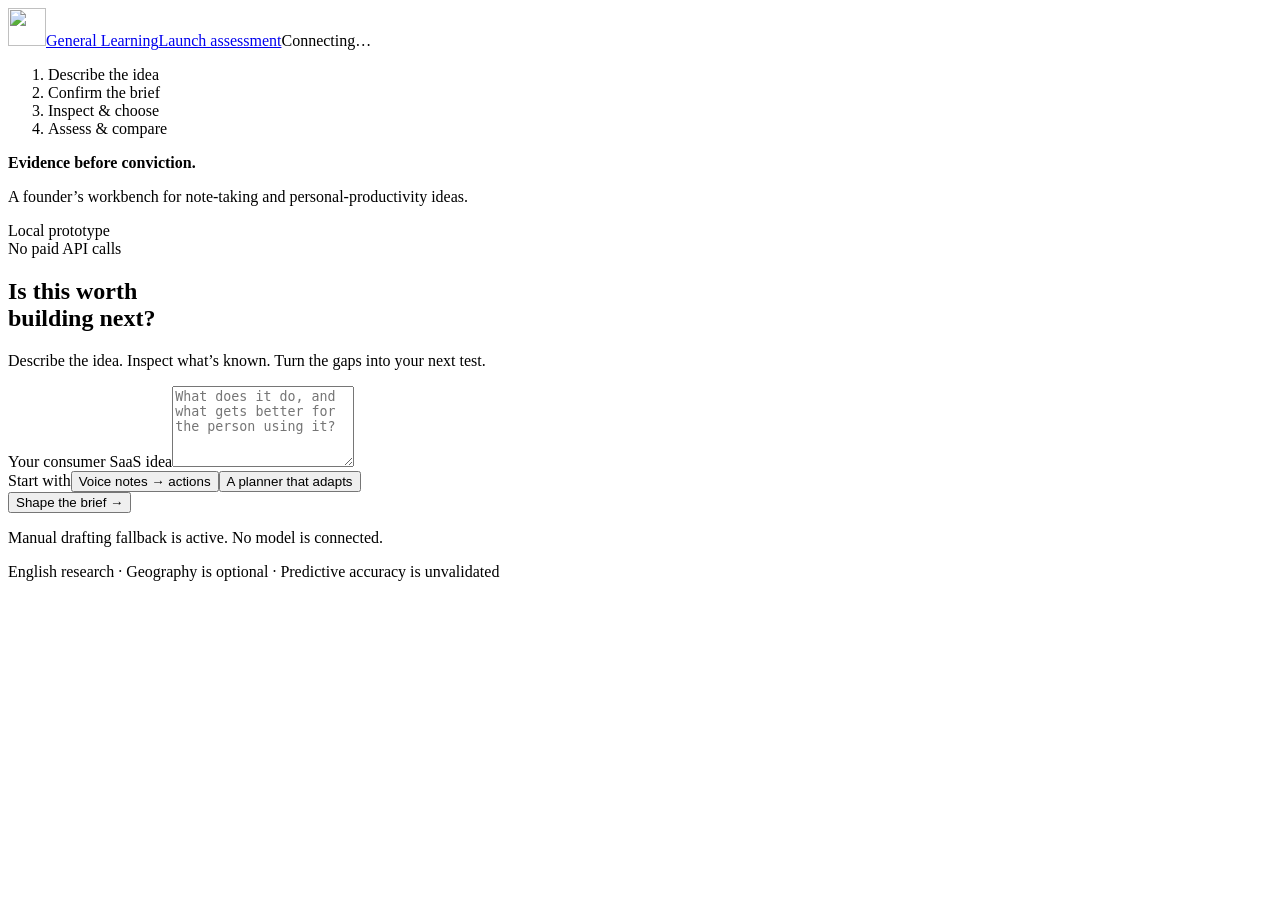
==== product/prototype/static/index.html @ f39014a6 "Build local launch-assessment fallback prototype" ====
<!doctype html>
<html lang="en">
<head><meta charset="utf-8"><meta name="viewport" content="width=device-width,initial-scale=1"><title>Launch assessment · General Learning</title><link rel="icon" href="/logo.svg" type="image/svg+xml"><link rel="stylesheet" href="/style.css"><script src="/app.js" defer></script></head>
<body>
<header><a class="brand" href="/"><img src="/logo.svg" width="38" height="38" alt=""><span>General Learning<span class="brand-sub">Launch assessment</span></span></a><span id="connection" class="meta">Connecting…</span></header>
<div class="workspace">
<aside><nav aria-label="Assessment progress"><ol><li id="nav-intake" aria-current="step">Describe the idea</li><li id="nav-brief">Confirm the brief</li><li id="nav-audiences">Inspect & choose</li><li id="nav-report">Assess & compare</li></ol></nav><div class="aside-note"><strong>Evidence before conviction.</strong><p>A founder’s workbench for note-taking and personal-productivity ideas.</p><p>Local prototype<br>No paid API calls</p></div></aside>
<main>
<div id="notice" role="status" aria-live="polite" hidden></div>
<section id="intake"><div class="intro"><h1>Is this worth<br>building next?</h1><p>Describe the idea. Inspect what’s known. Turn the gaps into your next test.</p></div><form id="intake-form"><label for="description">Your consumer SaaS idea</label><textarea id="description" rows="5" required maxlength="5000" placeholder="What does it do, and what gets better for the person using it?"></textarea><div class="examples"><span>Start with</span><button type="button" id="example-notes" class="text-button">Voice notes → actions</button><button type="button" id="example-tasks" class="text-button">A planner that adapts</button></div><button type="submit" class="primary">Shape the brief <span>→</span></button><p class="meta">Manual drafting fallback is active. No model is connected.</p></form><div id="saved-runs" hidden><h2>Saved assessments</h2><p class="meta">Replay earlier evidence and stress tests. No fresh research is implied.</p><div id="saved-list"></div></div></section>
<section id="brief" hidden><div class="section-heading"><h1>Make the brief yours.</h1><p>Research starts only after you confirm these details.</p></div><p class="notice-inline">No LLM connected. Your description is preserved below. Add the problem and refine the benefit.</p><form id="brief-form"><label for="brief-description">Product description</label><textarea id="brief-description" rows="3" required maxlength="5000"></textarea><div class="columns"><div><label for="brief-problem">Problem it solves</label><textarea id="brief-problem" rows="3" required maxlength="5000" placeholder="What happens today that someone wants to change?"></textarea></div><div><label for="brief-benefit">Core benefit</label><textarea id="brief-benefit" rows="3" required maxlength="5000"></textarea></div></div><div class="columns"><div><label for="brief-geography">Launch geography <span class="meta">optional</span></label><input id="brief-geography" maxlength="5000" placeholder="Unknown until specified"></div><div><label for="brief-alternatives">Known alternatives <span class="meta">optional</span></label><input id="brief-alternatives" maxlength="5000" placeholder="Current tools or workarounds"></div></div><label for="brief-channel">Acquisition channel <span class="meta">optional</span></label><input id="brief-channel" maxlength="5000" placeholder="Unknown until specified"><label class="check"><input type="checkbox" id="offline"> Work offline (no sources will be retrieved)</label><p class="meta">Live mode checks a small catalogue of official product pages. Open-web search and independent customer research are not connected.</p><div class="actions"><button type="submit" class="primary">Confirm brief & inspect sources →</button><button type="button" id="back-intake" class="secondary">Back</button></div></form></section>
<section id="audiences" hidden><div class="section-heading"><h1>Who feels the problem?</h1><p>Review the source material, then choose up to three needs to investigate.</p></div><div id="research-summary"></div><details id="evidence-disclosure"><summary>Inspect sources and research gaps</summary><div id="evidence-before"></div></details><form id="audience-form"><h2>Audience hypotheses</h2><p class="meta">Suggested by category rules, not discovered from customer data. Edit these to reflect your judgement. Clear both fields to remove a group.</p><div id="audience-fields"></div><details><summary>Add explicit quant inputs <span class="meta">optional</span></summary><p>Leave unsupported factors blank. Every supplied value needs a reason. These entries are labelled founder assumptions, not observations.</p><div id="factor-fields" class="factor-inputs"></div></details><div class="actions"><button type="submit" class="primary">Confirm audiences & run assessment →</button><button type="button" id="back-brief" class="secondary">Edit brief</button></div><p class="meta">Runs six independent, authored stress tests. This fallback is not MiroFish and does not simulate real customers.</p></form></section>
<section id="report" hidden><div class="report-top"><div><h1>Your launch assessment.</h1><p id="report-proposition"></p></div><div class="report-tools"><button id="save-run" class="secondary">Save run</button><button id="export" class="secondary">Export JSON</button></div></div><div id="report-overview"></div><div class="tabs" role="tablist" aria-label="Report sections"><button role="tab" id="tab-outlook" aria-selected="true" aria-controls="panel-outlook" data-tab="outlook">Outlook</button><button role="tab" id="tab-evidence" aria-selected="false" aria-controls="panel-evidence" data-tab="evidence">Evidence</button><button role="tab" id="tab-reactions" aria-selected="false" aria-controls="panel-reactions" data-tab="reactions">Stress tests</button><button role="tab" id="tab-scenario" aria-selected="false" aria-controls="panel-scenario" data-tab="scenario">Compare</button></div><div id="panel-outlook" role="tabpanel" aria-labelledby="tab-outlook"></div><div id="panel-evidence" role="tabpanel" aria-labelledby="tab-evidence" hidden></div><div id="panel-reactions" role="tabpanel" aria-labelledby="tab-reactions" hidden></div><div id="panel-scenario" role="tabpanel" aria-labelledby="tab-scenario" hidden><h2>Change one feature proposition.</h2><p>The baseline stays intact. The comparison reuses its sources and labels your change as an assumption.</p><form id="scenario-form"><label for="scenario-benefit">Alternative core benefit</label><textarea id="scenario-benefit" rows="3" required maxlength="5000"></textarea><div class="columns"><div><label for="scenario-factor">Optional model factor to change</label><select id="scenario-factor"><option value="">Compare the proposition only</option></select></div><div><label for="scenario-value">Assumed value, 0–1</label><input id="scenario-value" type="number" min="0" max="1" step="0.01" disabled></div></div><label for="scenario-reason">Why this assumption?</label><input id="scenario-reason" maxlength="1000" placeholder="What would need to be true?"><p class="meta">Price comparisons are disabled. Existing numerical issues remain unresolved.</p><button type="submit" class="primary">Compare with baseline →</button></form><div id="comparison"></div></div><div class="actions report-bottom"><button id="new-assessment" class="secondary">Start another assessment</button><span class="meta">Session held in memory. Export to keep a copy.</span></div></section>
</main></div><footer>English research · Geography is optional · Predictive accuracy is unvalidated</footer>
</body></html>
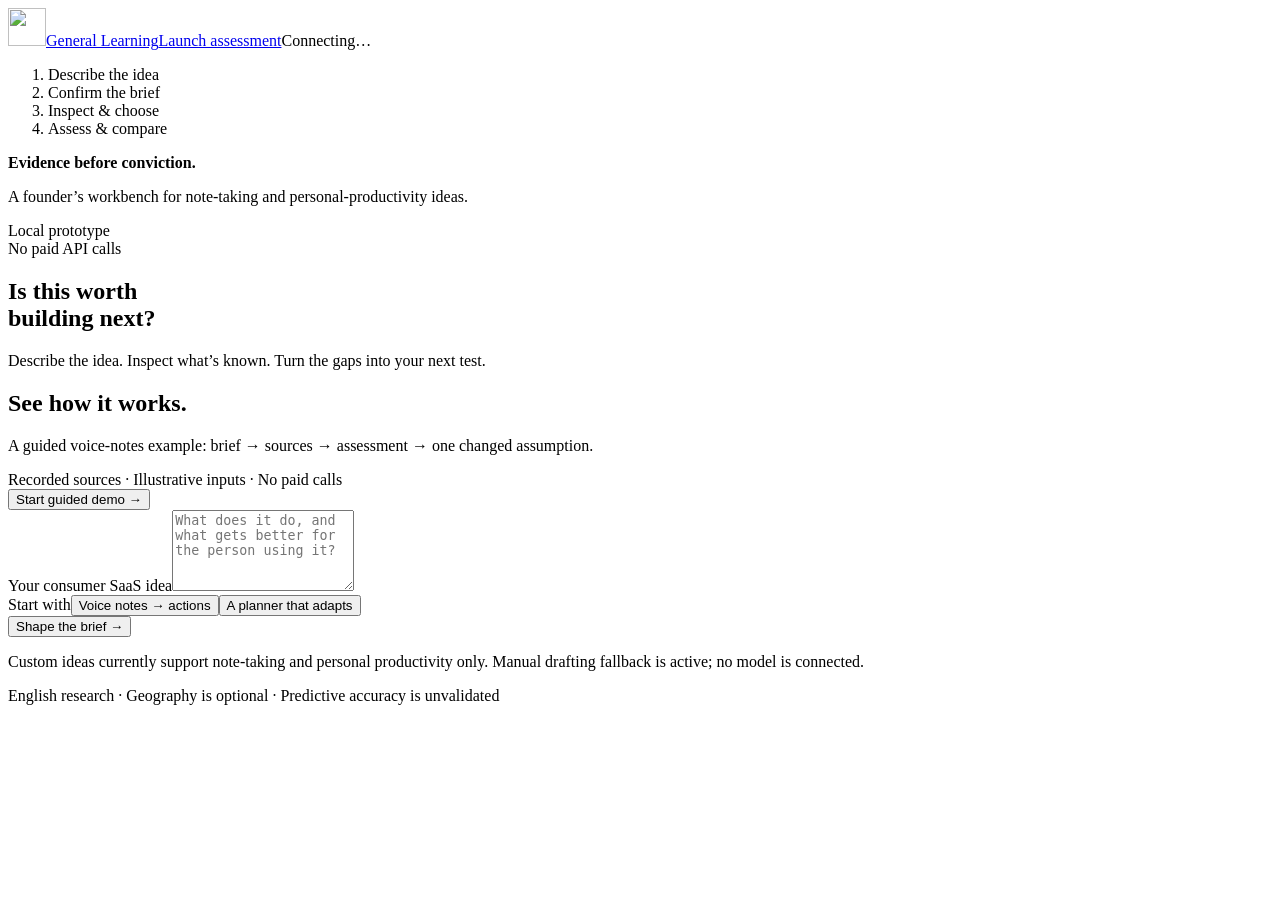
==== commit 13b2fd3b: "Repair guided demo and document teammate setup" ====
--- a/product/prototype/static/index.html
+++ b/product/prototype/static/index.html
@@ -6,10 +6,10 @@
 <div class="workspace">
 <aside><nav aria-label="Assessment progress"><ol><li id="nav-intake" aria-current="step">Describe the idea</li><li id="nav-brief">Confirm the brief</li><li id="nav-audiences">Inspect & choose</li><li id="nav-report">Assess & compare</li></ol></nav><div class="aside-note"><strong>Evidence before conviction.</strong><p>A founder’s workbench for note-taking and personal-productivity ideas.</p><p>Local prototype<br>No paid API calls</p></div></aside>
 <main>
-<div id="notice" role="status" aria-live="polite" hidden></div>
-<section id="intake"><div class="intro"><h1>Is this worth<br>building next?</h1><p>Describe the idea. Inspect what’s known. Turn the gaps into your next test.</p></div><form id="intake-form"><label for="description">Your consumer SaaS idea</label><textarea id="description" rows="5" required maxlength="5000" placeholder="What does it do, and what gets better for the person using it?"></textarea><div class="examples"><span>Start with</span><button type="button" id="example-notes" class="text-button">Voice notes → actions</button><button type="button" id="example-tasks" class="text-button">A planner that adapts</button></div><button type="submit" class="primary">Shape the brief <span>→</span></button><p class="meta">Manual drafting fallback is active. No model is connected.</p></form><div id="saved-runs" hidden><h2>Saved assessments</h2><p class="meta">Replay earlier evidence and stress tests. No fresh research is implied.</p><div id="saved-list"></div></div></section>
-<section id="brief" hidden><div class="section-heading"><h1>Make the brief yours.</h1><p>Research starts only after you confirm these details.</p></div><p class="notice-inline">No LLM connected. Your description is preserved below. Add the problem and refine the benefit.</p><form id="brief-form"><label for="brief-description">Product description</label><textarea id="brief-description" rows="3" required maxlength="5000"></textarea><div class="columns"><div><label for="brief-problem">Problem it solves</label><textarea id="brief-problem" rows="3" required maxlength="5000" placeholder="What happens today that someone wants to change?"></textarea></div><div><label for="brief-benefit">Core benefit</label><textarea id="brief-benefit" rows="3" required maxlength="5000"></textarea></div></div><div class="columns"><div><label for="brief-geography">Launch geography <span class="meta">optional</span></label><input id="brief-geography" maxlength="5000" placeholder="Unknown until specified"></div><div><label for="brief-alternatives">Known alternatives <span class="meta">optional</span></label><input id="brief-alternatives" maxlength="5000" placeholder="Current tools or workarounds"></div></div><label for="brief-channel">Acquisition channel <span class="meta">optional</span></label><input id="brief-channel" maxlength="5000" placeholder="Unknown until specified"><label class="check"><input type="checkbox" id="offline"> Work offline (no sources will be retrieved)</label><p class="meta">Live mode checks a small catalogue of official product pages. Open-web search and independent customer research are not connected.</p><div class="actions"><button type="submit" class="primary">Confirm brief & inspect sources →</button><button type="button" id="back-intake" class="secondary">Back</button></div></form></section>
-<section id="audiences" hidden><div class="section-heading"><h1>Who feels the problem?</h1><p>Review the source material, then choose up to three needs to investigate.</p></div><div id="research-summary"></div><details id="evidence-disclosure"><summary>Inspect sources and research gaps</summary><div id="evidence-before"></div></details><form id="audience-form"><h2>Audience hypotheses</h2><p class="meta">Suggested by category rules, not discovered from customer data. Edit these to reflect your judgement. Clear both fields to remove a group.</p><div id="audience-fields"></div><details><summary>Add explicit quant inputs <span class="meta">optional</span></summary><p>Leave unsupported factors blank. Every supplied value needs a reason. These entries are labelled founder assumptions, not observations.</p><div id="factor-fields" class="factor-inputs"></div></details><div class="actions"><button type="submit" class="primary">Confirm audiences & run assessment →</button><button type="button" id="back-brief" class="secondary">Edit brief</button></div><p class="meta">Runs six independent, authored stress tests. This fallback is not MiroFish and does not simulate real customers.</p></form></section>
-<section id="report" hidden><div class="report-top"><div><h1>Your launch assessment.</h1><p id="report-proposition"></p></div><div class="report-tools"><button id="save-run" class="secondary">Save run</button><button id="export" class="secondary">Export JSON</button></div></div><div id="report-overview"></div><div class="tabs" role="tablist" aria-label="Report sections"><button role="tab" id="tab-outlook" aria-selected="true" aria-controls="panel-outlook" data-tab="outlook">Outlook</button><button role="tab" id="tab-evidence" aria-selected="false" aria-controls="panel-evidence" data-tab="evidence">Evidence</button><button role="tab" id="tab-reactions" aria-selected="false" aria-controls="panel-reactions" data-tab="reactions">Stress tests</button><button role="tab" id="tab-scenario" aria-selected="false" aria-controls="panel-scenario" data-tab="scenario">Compare</button></div><div id="panel-outlook" role="tabpanel" aria-labelledby="tab-outlook"></div><div id="panel-evidence" role="tabpanel" aria-labelledby="tab-evidence" hidden></div><div id="panel-reactions" role="tabpanel" aria-labelledby="tab-reactions" hidden></div><div id="panel-scenario" role="tabpanel" aria-labelledby="tab-scenario" hidden><h2>Change one feature proposition.</h2><p>The baseline stays intact. The comparison reuses its sources and labels your change as an assumption.</p><form id="scenario-form"><label for="scenario-benefit">Alternative core benefit</label><textarea id="scenario-benefit" rows="3" required maxlength="5000"></textarea><div class="columns"><div><label for="scenario-factor">Optional model factor to change</label><select id="scenario-factor"><option value="">Compare the proposition only</option></select></div><div><label for="scenario-value">Assumed value, 0–1</label><input id="scenario-value" type="number" min="0" max="1" step="0.01" disabled></div></div><label for="scenario-reason">Why this assumption?</label><input id="scenario-reason" maxlength="1000" placeholder="What would need to be true?"><p class="meta">Price comparisons are disabled. Existing numerical issues remain unresolved.</p><button type="submit" class="primary">Compare with baseline →</button></form><div id="comparison"></div></div><div class="actions report-bottom"><button id="new-assessment" class="secondary">Start another assessment</button><span class="meta">Session held in memory. Export to keep a copy.</span></div></section>
+<div id="notice" role="status" aria-live="polite" hidden></div><div id="demo-guide" class="demo-guide" hidden><strong id="demo-step"></strong><p id="demo-explanation"></p></div>
+<section id="intake"><div class="intro"><h1>Is this worth<br>building next?</h1><p>Describe the idea. Inspect what’s known. Turn the gaps into your next test.</p></div><div class="demo-entry"><div><h2>See how it works.</h2><p>A guided voice-notes example: brief → sources → assessment → one changed assumption.</p><span class="meta">Recorded sources · Illustrative inputs · No paid calls</span></div><button type="button" class="primary" id="start-demo">Start guided demo →</button></div><form id="intake-form"><label for="description">Your consumer SaaS idea</label><textarea id="description" rows="5" required maxlength="5000" placeholder="What does it do, and what gets better for the person using it?"></textarea><div class="examples"><span>Start with</span><button type="button" id="example-notes" class="text-button">Voice notes → actions</button><button type="button" id="example-tasks" class="text-button">A planner that adapts</button></div><button type="submit" class="primary">Shape the brief <span>→</span></button><p class="meta">Custom ideas currently support note-taking and personal productivity only. Manual drafting fallback is active; no model is connected.</p></form><div id="saved-runs" hidden><h2>Saved assessments</h2><p class="meta">Replay earlier evidence and stress tests. No fresh research is implied.</p><div id="saved-list"></div></div></section>
+<section id="brief" hidden><div class="section-heading"><h1>Make the brief yours.</h1><p>Research starts only after you confirm these details.</p></div><p id="brief-mode-note" class="notice-inline">No LLM connected. Your description is preserved below. Add the problem and refine the benefit.</p><form id="brief-form"><label for="brief-description">Product description</label><textarea id="brief-description" rows="3" required maxlength="5000"></textarea><div class="columns"><div><label for="brief-problem">Problem it solves</label><textarea id="brief-problem" rows="3" required maxlength="5000" placeholder="What happens today that someone wants to change?"></textarea></div><div><label for="brief-benefit">Core benefit</label><textarea id="brief-benefit" rows="3" required maxlength="5000"></textarea></div></div><div class="columns"><div><label for="brief-geography">Launch geography <span class="meta">optional</span></label><input id="brief-geography" maxlength="5000" placeholder="Unknown until specified"></div><div><label for="brief-alternatives">Known alternatives <span class="meta">optional</span></label><input id="brief-alternatives" maxlength="5000" placeholder="Current tools or workarounds"></div></div><label for="brief-channel">Acquisition channel <span class="meta">optional</span></label><input id="brief-channel" maxlength="5000" placeholder="Unknown until specified"><label class="check"><input type="checkbox" id="offline"> Work offline (no sources will be retrieved)</label><p id="research-mode-note" class="meta">Live mode checks a small catalogue of official product pages. Open-web search and independent customer research are not connected.</p><div class="actions"><button type="submit" class="primary">Confirm brief & inspect sources →</button><button type="button" id="back-intake" class="secondary">Back</button></div></form></section>
+<section id="audiences" hidden><div class="section-heading"><h1>Who feels the problem?</h1><p>Review the source material, then choose up to three needs to investigate.</p></div><div id="research-summary"></div><details id="evidence-disclosure"><summary>Inspect sources and research gaps</summary><div id="evidence-before"></div></details><form id="audience-form"><h2>Audience hypotheses</h2><p class="meta">Suggested by category rules, not discovered from customer data. Edit these to reflect your judgement. Clear both fields to remove a group.</p><div id="audience-fields"></div><details><summary>Add explicit quant inputs <span class="meta">optional</span></summary><p>Leave unsupported factors blank. Every supplied value needs a reason. These entries are labelled founder assumptions, not observations.</p><button type="button" id="demo-assumptions" class="secondary" hidden>Use illustrative demo assumptions</button><p id="demo-assumption-note" class="meta" hidden>Every factor will be set to 0.50 solely to demonstrate the calculation. These are invented teaching inputs, not findings about the product. You can edit or clear them.</p><div id="factor-fields" class="factor-inputs"></div></details><div class="actions"><button type="submit" class="primary">Confirm audiences & run assessment →</button><button type="button" id="back-brief" class="secondary">Edit brief</button></div><p class="meta">Runs six independent, authored stress tests. This fallback is not MiroFish and does not simulate real customers.</p></form></section>
+<section id="report" hidden><div class="report-top"><div><h1>Your launch assessment.</h1><p id="report-proposition"></p></div><div class="report-tools"><button id="save-run" class="secondary">Save run</button><button id="export" class="secondary">Export JSON</button></div></div><div id="report-overview"></div><div class="tabs" role="tablist" aria-label="Report sections"><button role="tab" id="tab-outlook" aria-selected="true" aria-controls="panel-outlook" data-tab="outlook">Outlook</button><button role="tab" id="tab-evidence" aria-selected="false" aria-controls="panel-evidence" data-tab="evidence">Evidence</button><button role="tab" id="tab-reactions" aria-selected="false" aria-controls="panel-reactions" data-tab="reactions">Stress tests</button><button role="tab" id="tab-scenario" aria-selected="false" aria-controls="panel-scenario" data-tab="scenario">Compare</button></div><div id="panel-outlook" role="tabpanel" aria-labelledby="tab-outlook"></div><div id="panel-evidence" role="tabpanel" aria-labelledby="tab-evidence" hidden></div><div id="panel-reactions" role="tabpanel" aria-labelledby="tab-reactions" hidden></div><div id="panel-scenario" role="tabpanel" aria-labelledby="tab-scenario" hidden><h2>Change one feature proposition.</h2><p>The baseline stays intact. The comparison reuses its sources and labels your change as an assumption.</p><button type="button" id="demo-scenario" class="secondary" hidden>Load the demo comparison</button><form id="scenario-form"><label for="scenario-benefit">Alternative core benefit</label><textarea id="scenario-benefit" rows="3" required maxlength="5000"></textarea><div class="columns"><div><label for="scenario-factor">Optional model factor to change</label><select id="scenario-factor"><option value="">Compare the proposition only</option></select></div><div><label for="scenario-value">Assumed value, 0–1</label><input id="scenario-value" type="number" min="0" max="1" step="0.01" disabled></div></div><label for="scenario-reason">Why this assumption?</label><input id="scenario-reason" maxlength="1000" placeholder="What would need to be true?"><p class="meta">Price comparisons are disabled. Existing numerical issues remain unresolved.</p><button type="submit" class="primary">Compare with baseline →</button></form><div id="comparison"></div></div><div class="actions report-bottom"><button id="new-assessment" class="secondary">Start another assessment</button><span class="meta">Session held in memory. Export to keep a copy.</span></div></section>
 </main></div><footer>English research · Geography is optional · Predictive accuracy is unvalidated</footer>
 </body></html>
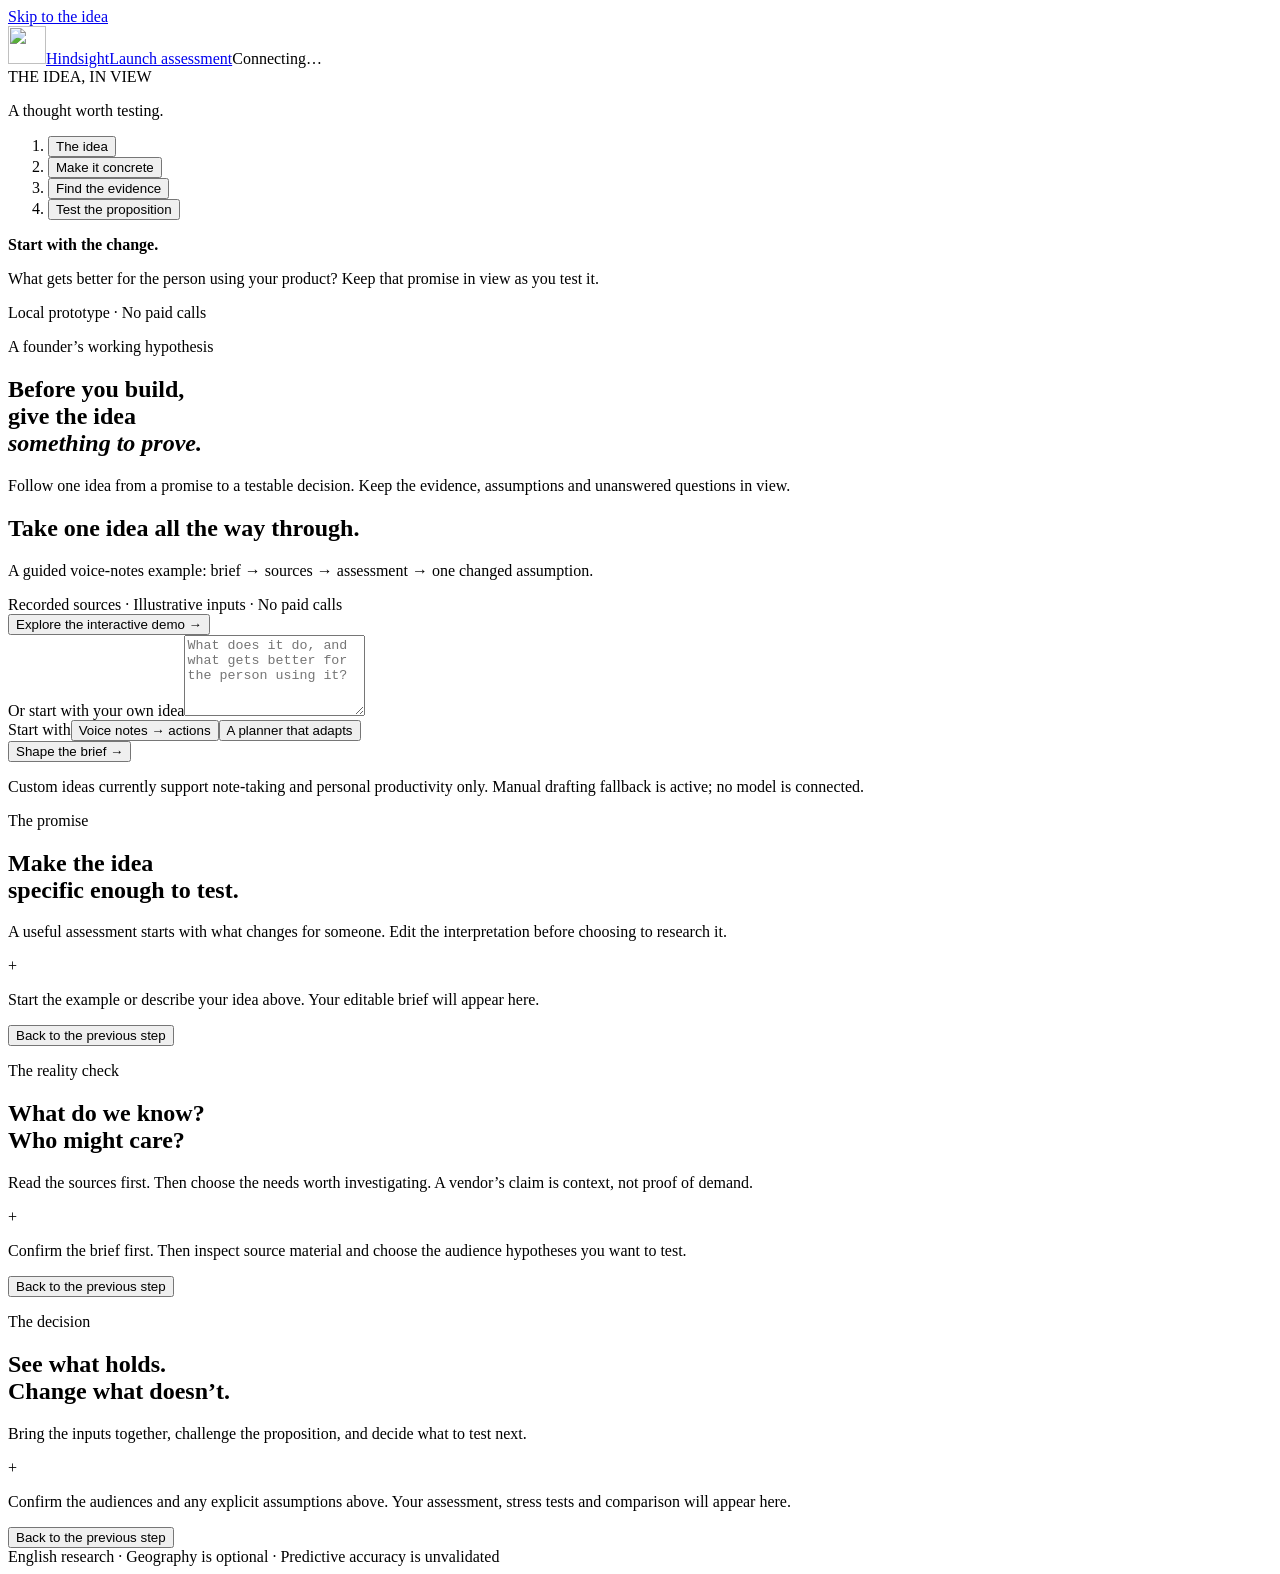
==== commit 69f553fd: "Build Hindsight market demo with RAG explorer and local simulation lab" ====
--- a/product/prototype/static/index.html
+++ b/product/prototype/static/index.html
@@ -1,15 +1,15 @@
 <!doctype html>
 <html lang="en">
-<head><meta charset="utf-8"><meta name="viewport" content="width=device-width,initial-scale=1"><title>Launch assessment · General Learning</title><link rel="icon" href="/logo.svg" type="image/svg+xml"><link rel="stylesheet" href="/style.css"><script src="/app.js" defer></script></head>
-<body>
-<header><a class="brand" href="/"><img src="/logo.svg" width="38" height="38" alt=""><span>General Learning<span class="brand-sub">Launch assessment</span></span></a><span id="connection" class="meta">Connecting…</span></header>
+<head><meta charset="utf-8"><meta name="viewport" content="width=device-width,initial-scale=1"><title>Launch assessment · Hindsight</title><link rel="icon" href="/logo.svg" type="image/svg+xml"><link rel="preload" href="/fonts/SpaceGrotesk.ttf" as="font" type="font/ttf" crossorigin><link rel="preload" href="/fonts/SpaceMono-Regular.ttf" as="font" type="font/ttf" crossorigin><link rel="stylesheet" href="/style.css"><script src="/app.js" defer></script></head>
+<body><a class="skip-link" href="#intake">Skip to the idea</a>
+<header><a class="brand" href="/"><img src="/logo.svg" width="38" height="38" alt=""><span>Hindsight<span class="brand-sub">Launch assessment</span></span></a><span id="connection" class="meta">Connecting…</span></header>
 <div class="workspace">
-<aside><nav aria-label="Assessment progress"><ol><li id="nav-intake" aria-current="step">Describe the idea</li><li id="nav-brief">Confirm the brief</li><li id="nav-audiences">Inspect & choose</li><li id="nav-report">Assess & compare</li></ol></nav><div class="aside-note"><strong>Evidence before conviction.</strong><p>A founder’s workbench for note-taking and personal-productivity ideas.</p><p>Local prototype<br>No paid API calls</p></div></aside>
+<aside aria-label="Your assessment"><div class="sticky-context"><div class="context-label">THE IDEA, IN VIEW</div><p id="pinned-idea">A thought worth testing.</p><div class="journey-map" aria-hidden="true"><span class="map-line"></span><span class="map-progress" id="map-progress"></span><i></i><i></i><i></i><i></i></div><nav aria-label="Assessment progress"><ol><li id="nav-intake" aria-current="step"><button data-jump="intake">The idea</button></li><li id="nav-brief"><button data-jump="brief">Make it concrete</button></li><li id="nav-audiences"><button data-jump="audiences">Find the evidence</button></li><li id="nav-report"><button data-jump="report">Test the proposition</button></li></ol></nav><div class="context-caption"><strong id="context-title">Start with the change.</strong><p id="context-copy">What gets better for the person using your product? Keep that promise in view as you test it.</p></div><div class="context-facts" id="context-facts">Local prototype · No paid calls</div></div></aside>
 <main>
 <div id="notice" role="status" aria-live="polite" hidden></div><div id="demo-guide" class="demo-guide" hidden><strong id="demo-step"></strong><p id="demo-explanation"></p></div>
-<section id="intake"><div class="intro"><h1>Is this worth<br>building next?</h1><p>Describe the idea. Inspect what’s known. Turn the gaps into your next test.</p></div><div class="demo-entry"><div><h2>See how it works.</h2><p>A guided voice-notes example: brief → sources → assessment → one changed assumption.</p><span class="meta">Recorded sources · Illustrative inputs · No paid calls</span></div><button type="button" class="primary" id="start-demo">Start guided demo →</button></div><form id="intake-form"><label for="description">Your consumer SaaS idea</label><textarea id="description" rows="5" required maxlength="5000" placeholder="What does it do, and what gets better for the person using it?"></textarea><div class="examples"><span>Start with</span><button type="button" id="example-notes" class="text-button">Voice notes → actions</button><button type="button" id="example-tasks" class="text-button">A planner that adapts</button></div><button type="submit" class="primary">Shape the brief <span>→</span></button><p class="meta">Custom ideas currently support note-taking and personal productivity only. Manual drafting fallback is active; no model is connected.</p></form><div id="saved-runs" hidden><h2>Saved assessments</h2><p class="meta">Replay earlier evidence and stress tests. No fresh research is implied.</p><div id="saved-list"></div></div></section>
-<section id="brief" hidden><div class="section-heading"><h1>Make the brief yours.</h1><p>Research starts only after you confirm these details.</p></div><p id="brief-mode-note" class="notice-inline">No LLM connected. Your description is preserved below. Add the problem and refine the benefit.</p><form id="brief-form"><label for="brief-description">Product description</label><textarea id="brief-description" rows="3" required maxlength="5000"></textarea><div class="columns"><div><label for="brief-problem">Problem it solves</label><textarea id="brief-problem" rows="3" required maxlength="5000" placeholder="What happens today that someone wants to change?"></textarea></div><div><label for="brief-benefit">Core benefit</label><textarea id="brief-benefit" rows="3" required maxlength="5000"></textarea></div></div><div class="columns"><div><label for="brief-geography">Launch geography <span class="meta">optional</span></label><input id="brief-geography" maxlength="5000" placeholder="Unknown until specified"></div><div><label for="brief-alternatives">Known alternatives <span class="meta">optional</span></label><input id="brief-alternatives" maxlength="5000" placeholder="Current tools or workarounds"></div></div><label for="brief-channel">Acquisition channel <span class="meta">optional</span></label><input id="brief-channel" maxlength="5000" placeholder="Unknown until specified"><label class="check"><input type="checkbox" id="offline"> Work offline (no sources will be retrieved)</label><p id="research-mode-note" class="meta">Live mode checks a small catalogue of official product pages. Open-web search and independent customer research are not connected.</p><div class="actions"><button type="submit" class="primary">Confirm brief & inspect sources →</button><button type="button" id="back-intake" class="secondary">Back</button></div></form></section>
-<section id="audiences" hidden><div class="section-heading"><h1>Who feels the problem?</h1><p>Review the source material, then choose up to three needs to investigate.</p></div><div id="research-summary"></div><details id="evidence-disclosure"><summary>Inspect sources and research gaps</summary><div id="evidence-before"></div></details><form id="audience-form"><h2>Audience hypotheses</h2><p class="meta">Suggested by category rules, not discovered from customer data. Edit these to reflect your judgement. Clear both fields to remove a group.</p><div id="audience-fields"></div><details><summary>Add explicit quant inputs <span class="meta">optional</span></summary><p>Leave unsupported factors blank. Every supplied value needs a reason. These entries are labelled founder assumptions, not observations.</p><button type="button" id="demo-assumptions" class="secondary" hidden>Use illustrative demo assumptions</button><p id="demo-assumption-note" class="meta" hidden>Every factor will be set to 0.50 solely to demonstrate the calculation. These are invented teaching inputs, not findings about the product. You can edit or clear them.</p><div id="factor-fields" class="factor-inputs"></div></details><div class="actions"><button type="submit" class="primary">Confirm audiences & run assessment →</button><button type="button" id="back-brief" class="secondary">Edit brief</button></div><p class="meta">Runs six independent, authored stress tests. This fallback is not MiroFish and does not simulate real customers.</p></form></section>
-<section id="report" hidden><div class="report-top"><div><h1>Your launch assessment.</h1><p id="report-proposition"></p></div><div class="report-tools"><button id="save-run" class="secondary">Save run</button><button id="export" class="secondary">Export JSON</button></div></div><div id="report-overview"></div><div class="tabs" role="tablist" aria-label="Report sections"><button role="tab" id="tab-outlook" aria-selected="true" aria-controls="panel-outlook" data-tab="outlook">Outlook</button><button role="tab" id="tab-evidence" aria-selected="false" aria-controls="panel-evidence" data-tab="evidence">Evidence</button><button role="tab" id="tab-reactions" aria-selected="false" aria-controls="panel-reactions" data-tab="reactions">Stress tests</button><button role="tab" id="tab-scenario" aria-selected="false" aria-controls="panel-scenario" data-tab="scenario">Compare</button></div><div id="panel-outlook" role="tabpanel" aria-labelledby="tab-outlook"></div><div id="panel-evidence" role="tabpanel" aria-labelledby="tab-evidence" hidden></div><div id="panel-reactions" role="tabpanel" aria-labelledby="tab-reactions" hidden></div><div id="panel-scenario" role="tabpanel" aria-labelledby="tab-scenario" hidden><h2>Change one feature proposition.</h2><p>The baseline stays intact. The comparison reuses its sources and labels your change as an assumption.</p><button type="button" id="demo-scenario" class="secondary" hidden>Load the demo comparison</button><form id="scenario-form"><label for="scenario-benefit">Alternative core benefit</label><textarea id="scenario-benefit" rows="3" required maxlength="5000"></textarea><div class="columns"><div><label for="scenario-factor">Optional model factor to change</label><select id="scenario-factor"><option value="">Compare the proposition only</option></select></div><div><label for="scenario-value">Assumed value, 0–1</label><input id="scenario-value" type="number" min="0" max="1" step="0.01" disabled></div></div><label for="scenario-reason">Why this assumption?</label><input id="scenario-reason" maxlength="1000" placeholder="What would need to be true?"><p class="meta">Price comparisons are disabled. Existing numerical issues remain unresolved.</p><button type="submit" class="primary">Compare with baseline →</button></form><div id="comparison"></div></div><div class="actions report-bottom"><button id="new-assessment" class="secondary">Start another assessment</button><span class="meta">Session held in memory. Export to keep a copy.</span></div></section>
+<section id="intake" class="chapter" data-stage="intake"><div class="intro chapter-heading"><p class="chapter-kicker">A founder’s working hypothesis</p><h1>Before you build,<br>give the idea<br><em>something to prove.</em></h1><p>Follow one idea from a promise to a testable decision. Keep the evidence, assumptions and unanswered questions in view.</p></div><div class="demo-entry"><div><h2>Take one idea all the way through.</h2><p>A guided voice-notes example: brief → sources → assessment → one changed assumption.</p><span class="meta">Recorded sources · Illustrative inputs · No paid calls</span></div><button type="button" class="primary" id="start-demo">Explore the interactive demo →</button></div><form id="intake-form"><label for="description">Or start with your own idea</label><textarea id="description" rows="5" required maxlength="5000" placeholder="What does it do, and what gets better for the person using it?"></textarea><div class="examples"><span>Start with</span><button type="button" id="example-notes" class="text-button">Voice notes → actions</button><button type="button" id="example-tasks" class="text-button">A planner that adapts</button></div><button type="submit" class="primary">Shape the brief <span>→</span></button><p class="meta">Custom ideas currently support note-taking and personal productivity only. Manual drafting fallback is active; no model is connected.</p></form><div id="saved-runs" hidden><h2>Saved assessments</h2><p class="meta">Replay earlier evidence and stress tests. No fresh research is implied.</p><div id="saved-list"></div></div></section>
+<section id="brief" class="chapter" data-stage="brief"><div class="section-heading chapter-heading"><p class="chapter-kicker">The promise</p><h2>Make the idea<br>specific enough to test.</h2><p>A useful assessment starts with what changes for someone. Edit the interpretation before choosing to research it.</p></div><div id="lock-brief" class="stage-lock"><span class="lock-mark" aria-hidden="true">+</span><p>Start the example or describe your idea above. Your editable brief will appear here.</p><button type="button" class="text-button" data-jump="intake">Back to the previous step</button></div><div id="body-brief" hidden><p id="brief-mode-note" class="notice-inline">No LLM connected. Your description is preserved below. Add the problem and refine the benefit.</p><form id="brief-form"><label for="brief-description">Product description</label><textarea id="brief-description" rows="3" required maxlength="5000"></textarea><div class="columns"><div><label for="brief-problem">Problem it solves</label><textarea id="brief-problem" rows="3" required maxlength="5000" placeholder="What happens today that someone wants to change?"></textarea></div><div><label for="brief-benefit">Core benefit</label><textarea id="brief-benefit" rows="3" required maxlength="5000"></textarea></div></div><div class="columns"><div><label for="brief-geography">Launch geography <span class="meta">optional</span></label><input id="brief-geography" maxlength="5000" placeholder="Unknown until specified"></div><div><label for="brief-alternatives">Known alternatives <span class="meta">optional</span></label><input id="brief-alternatives" maxlength="5000" placeholder="Current tools or workarounds"></div></div><label for="brief-channel">Acquisition channel <span class="meta">optional</span></label><input id="brief-channel" maxlength="5000" placeholder="Unknown until specified"><label class="check"><input type="checkbox" id="offline"> Work offline (no sources will be retrieved)</label><p id="research-mode-note" class="meta">Live mode checks a small catalogue of official product pages. Open-web search and independent customer research are not connected.</p><div class="actions"><button type="submit" class="primary">Confirm brief & inspect sources →</button><button type="button" id="back-intake" class="secondary">Back</button></div></form></div></section>
+<section id="audiences" class="chapter" data-stage="audiences"><div class="section-heading chapter-heading"><p class="chapter-kicker">The reality check</p><h2>What do we know?<br>Who might care?</h2><p>Read the sources first. Then choose the needs worth investigating. A vendor’s claim is context, not proof of demand.</p></div><div id="lock-audiences" class="stage-lock"><span class="lock-mark" aria-hidden="true">+</span><p>Confirm the brief first. Then inspect source material and choose the audience hypotheses you want to test.</p><button type="button" class="text-button" data-jump="brief">Back to the previous step</button></div><div id="body-audiences" hidden><div id="research-summary"></div><details id="evidence-disclosure" open><summary>Inspect sources and research gaps</summary><div id="evidence-before"></div></details><form id="audience-form"><h2>Audience hypotheses</h2><p class="meta">Suggested by category rules, not discovered from customer data. Edit these to reflect your judgement. Clear both fields to remove a group.</p><div id="audience-fields"></div><details><summary>Add explicit quant inputs <span class="meta">optional</span></summary><p>Leave unsupported factors blank. Every supplied value needs a reason. These entries are labelled founder assumptions, not observations.</p><button type="button" id="demo-assumptions" class="secondary" hidden>Use illustrative demo assumptions</button><p id="demo-assumption-note" class="meta" hidden>Every factor will be set to 0.50 solely to demonstrate the calculation. These are invented teaching inputs, not findings about the product. You can edit or clear them.</p><div id="factor-fields" class="factor-inputs"></div></details><div class="actions"><button type="submit" class="primary">Confirm audiences & run assessment →</button><button type="button" id="back-brief" class="secondary">Edit brief</button></div><p class="meta">Runs six independent, authored stress tests. This fallback is not MiroFish and does not simulate real customers.</p></form></div></section>
+<section id="report" class="chapter" data-stage="report"><div id="report-preview" class="section-heading chapter-heading"><p class="chapter-kicker">The decision</p><h2>See what holds.<br>Change what doesn’t.</h2><p>Bring the inputs together, challenge the proposition, and decide what to test next.</p></div><div id="lock-report" class="stage-lock"><span class="lock-mark" aria-hidden="true">+</span><p>Confirm the audiences and any explicit assumptions above. Your assessment, stress tests and comparison will appear here.</p><button type="button" class="text-button" data-jump="audiences">Back to the previous step</button></div><div id="body-report" hidden><div class="report-top"><div><p class="chapter-kicker">The decision</p><h2>See what holds.<br>Change what doesn’t.</h2><p id="report-proposition"></p></div><div class="report-tools"><button id="save-run" class="secondary">Save run</button><button id="export" class="secondary">Export JSON</button></div></div><div id="report-overview"></div><nav class="tabs" aria-label="Jump within the assessment"><button id="tab-outlook" aria-controls="panel-outlook" data-tab="outlook">Outlook</button><button id="tab-evidence" aria-controls="panel-evidence" data-tab="evidence">Evidence</button><button id="tab-reactions" aria-controls="panel-reactions" data-tab="reactions">Stress tests</button><button id="tab-scenario" aria-controls="panel-scenario" data-tab="scenario">Compare</button></nav><div class="report-chapter" id="panel-outlook" aria-labelledby="tab-outlook"></div><div class="report-chapter" id="panel-evidence" aria-labelledby="tab-evidence"></div><div class="report-chapter" id="panel-reactions" aria-labelledby="tab-reactions"></div><div class="report-chapter" id="panel-scenario" aria-labelledby="tab-scenario"><div class="chapter-heading"><p class="chapter-kicker">One change. A visible consequence.</p><h2>Make the next version<br>earn its place.</h2></div><p>The baseline stays intact. The comparison reuses its sources and labels your change as an assumption.</p><button type="button" id="demo-scenario" class="secondary" hidden>Load the demo comparison</button><form id="scenario-form"><label for="scenario-benefit">Alternative core benefit</label><textarea id="scenario-benefit" rows="3" required maxlength="5000"></textarea><div class="columns"><div><label for="scenario-factor">Optional model factor to change</label><select id="scenario-factor"><option value="">Compare the proposition only</option></select></div><div><label for="scenario-value">Assumed value, 0–1</label><input id="scenario-value" type="number" min="0" max="1" step="0.01" disabled></div></div><label for="scenario-reason">Why this assumption?</label><input id="scenario-reason" maxlength="1000" placeholder="What would need to be true?"><p class="meta">Price comparisons are disabled. Existing numerical issues remain unresolved.</p><button type="submit" class="primary">Compare with baseline →</button></form><div id="comparison"></div></div><div class="actions report-bottom"><button id="new-assessment" class="secondary">Start another assessment</button><span class="meta">Save the assessment to keep both versions.</span></div></div></section>
 </main></div><footer>English research · Geography is optional · Predictive accuracy is unvalidated</footer>
 </body></html>
